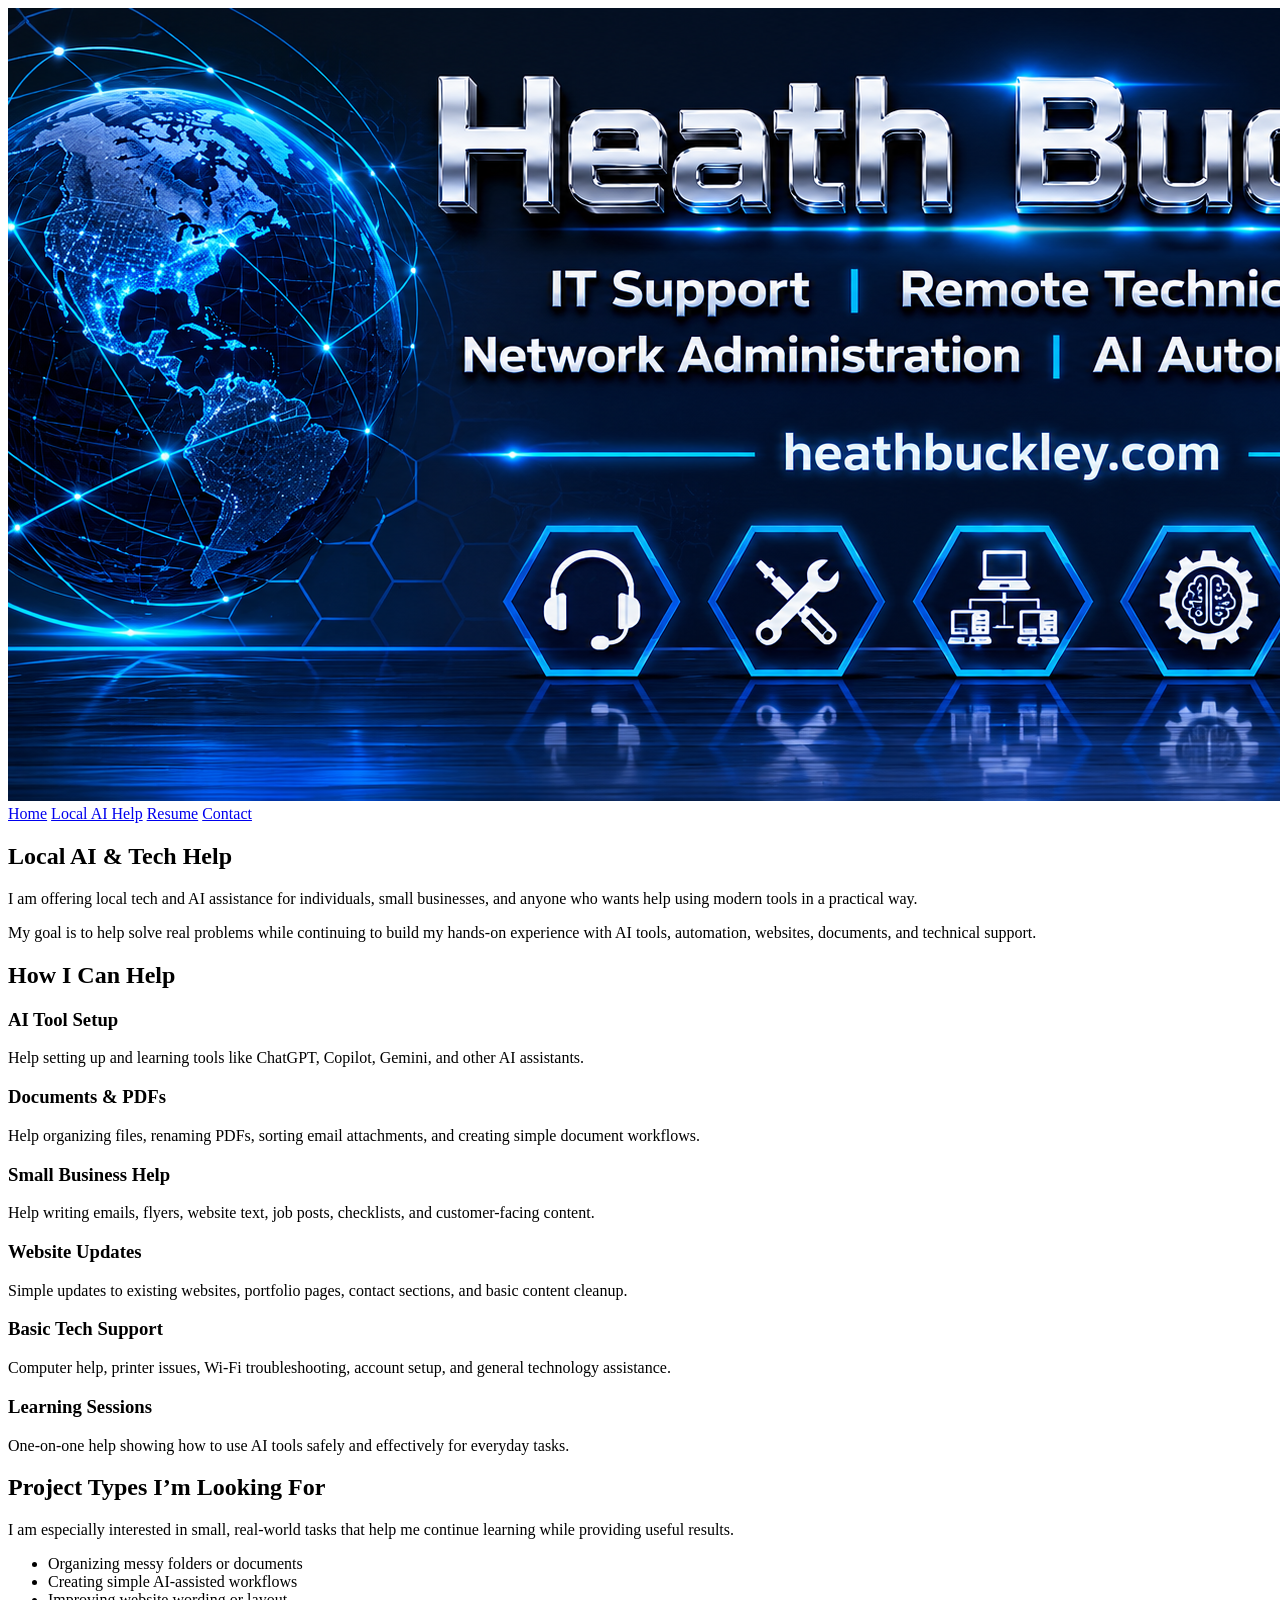
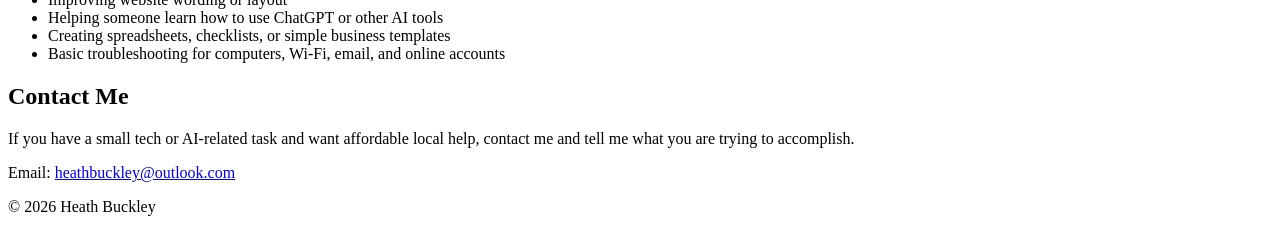
==== local-ai-help.html @ 656ecb01 "Add local AI help page This file provides information about local tech and AI assistance services of" ====
<!DOCTYPE html>
<html lang="en">
<head>
  <meta charset="UTF-8">
  <meta name="viewport" content="width=device-width, initial-scale=1.0">
  <title>Local AI & Tech Help | Heath Buckley</title>
  <link rel="stylesheet" href="style.css">
</head>
<body>

  <header class="hero">
    <img src="heathbuckley-header.png" alt="Heath Buckley Header" class="header-image">
  </header>

  <nav>
    <a href="index.html">Home</a>
    <a href="local-ai-help.html">Local AI Help</a>
    <a href="resume.pdf">Resume</a>
    <a href="mailto:heathbuckley@outlook.com">Contact</a>
  </nav>

  <main>

    <section class="card">
      <h1>Local AI & Tech Help</h1>

      <p>
        I am offering local tech and AI assistance for individuals, small businesses,
        and anyone who wants help using modern tools in a practical way.
      </p>

      <p>
        My goal is to help solve real problems while continuing to build my hands-on
        experience with AI tools, automation, websites, documents, and technical support.
      </p>
    </section>

    <section class="card">
      <h2>How I Can Help</h2>

      <div class="mini-grid">
        <div class="mini-card">
          <h3>AI Tool Setup</h3>
          <p>
            Help setting up and learning tools like ChatGPT, Copilot, Gemini,
            and other AI assistants.
          </p>
        </div>

        <div class="mini-card">
          <h3>Documents & PDFs</h3>
          <p>
            Help organizing files, renaming PDFs, sorting email attachments,
            and creating simple document workflows.
          </p>
        </div>

        <div class="mini-card">
          <h3>Small Business Help</h3>
          <p>
            Help writing emails, flyers, website text, job posts, checklists,
            and customer-facing content.
          </p>
        </div>

        <div class="mini-card">
          <h3>Website Updates</h3>
          <p>
            Simple updates to existing websites, portfolio pages, contact sections,
            and basic content cleanup.
          </p>
        </div>

        <div class="mini-card">
          <h3>Basic Tech Support</h3>
          <p>
            Computer help, printer issues, Wi-Fi troubleshooting, account setup,
            and general technology assistance.
          </p>
        </div>

        <div class="mini-card">
          <h3>Learning Sessions</h3>
          <p>
            One-on-one help showing how to use AI tools safely and effectively
            for everyday tasks.
          </p>
        </div>
      </div>
    </section>

    <section class="card">
      <h2>Project Types I’m Looking For</h2>

      <p>
        I am especially interested in small, real-world tasks that help me continue
        learning while providing useful results.
      </p>

      <ul>
        <li>Organizing messy folders or documents</li>
        <li>Creating simple AI-assisted workflows</li>
        <li>Improving website wording or layout</li>
        <li>Helping someone learn how to use ChatGPT or other AI tools</li>
        <li>Creating spreadsheets, checklists, or simple business templates</li>
        <li>Basic troubleshooting for computers, Wi-Fi, email, and online accounts</li>
      </ul>
    </section>

    <section class="card">
      <h2>Contact Me</h2>

      <p>
        If you have a small tech or AI-related task and want affordable local help,
        contact me and tell me what you are trying to accomplish.
      </p>

      <p>
        Email:
        <a href="mailto:heathbuckley@outlook.com">heathbuckley@outlook.com</a>
      </p>
    </section>

  </main>

  <footer>
    <p>&copy; 2026 Heath Buckley</p>
  </footer>

</body>
</html>
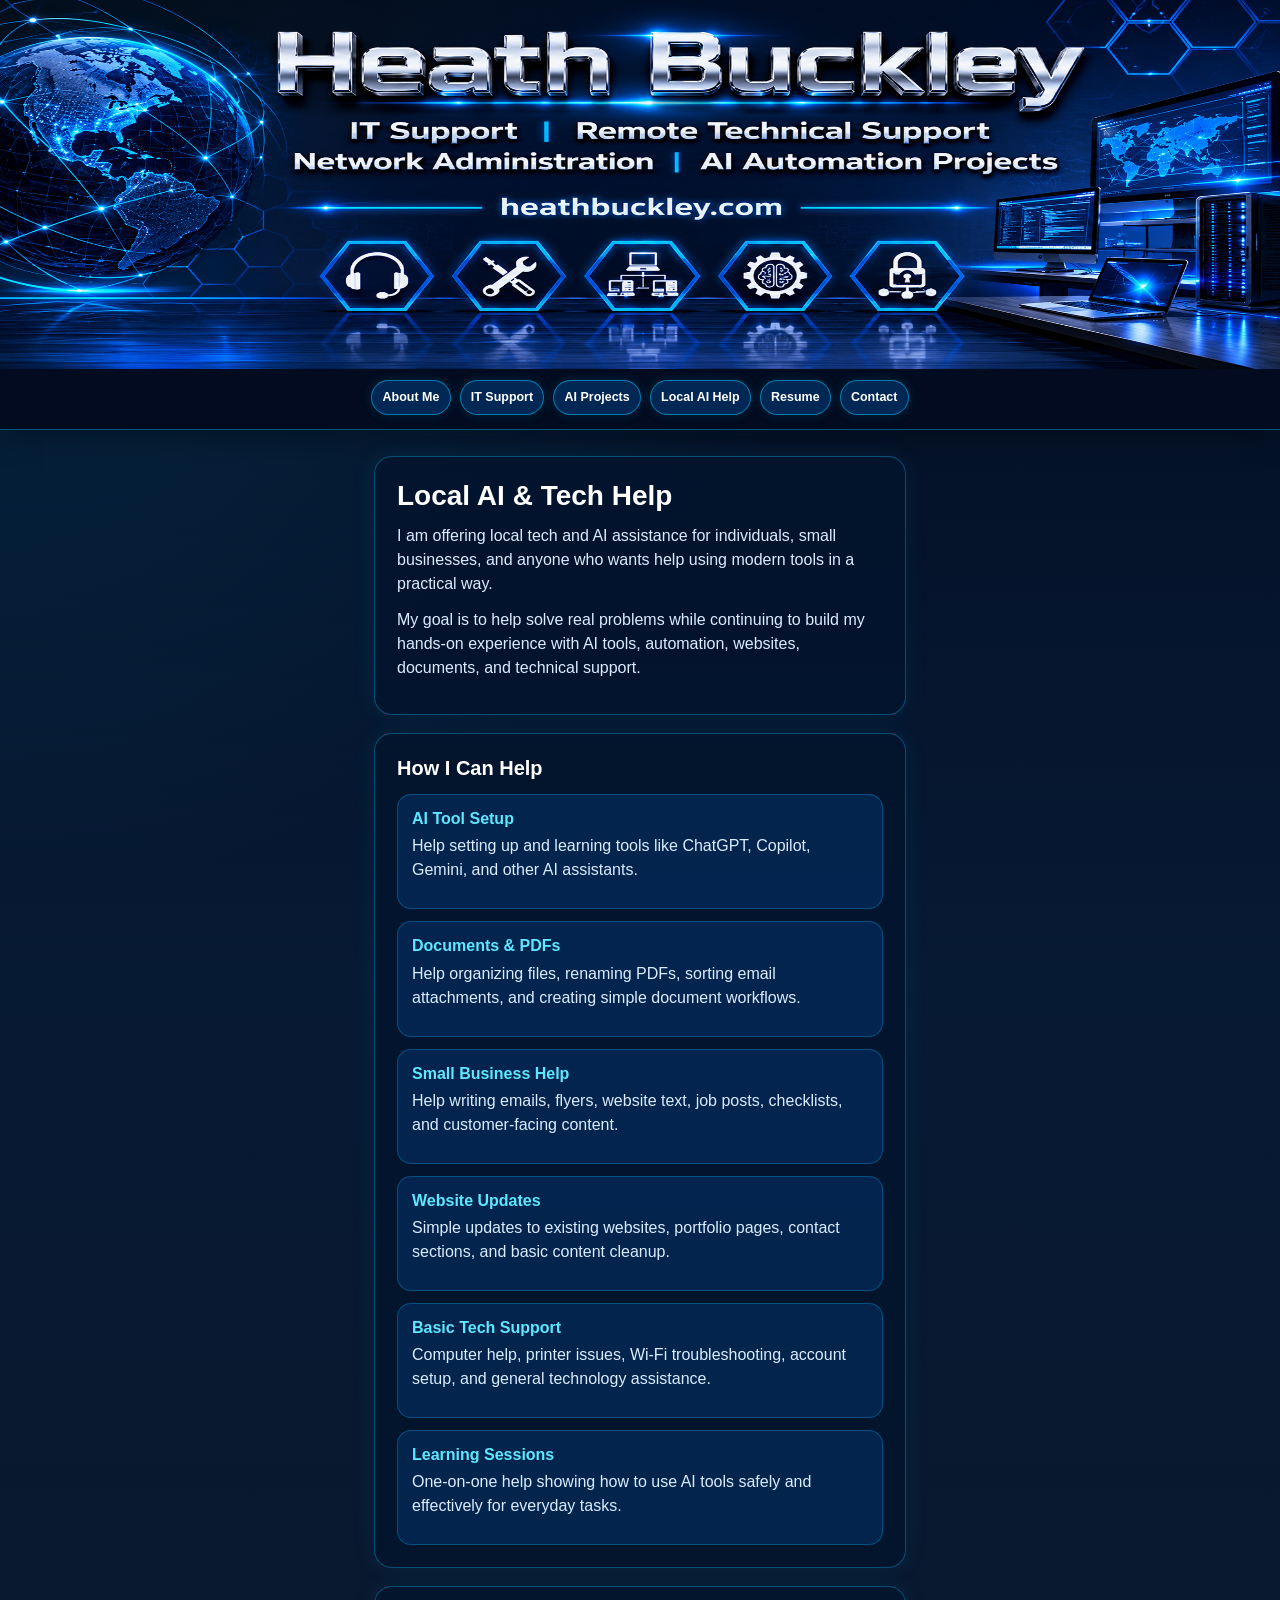
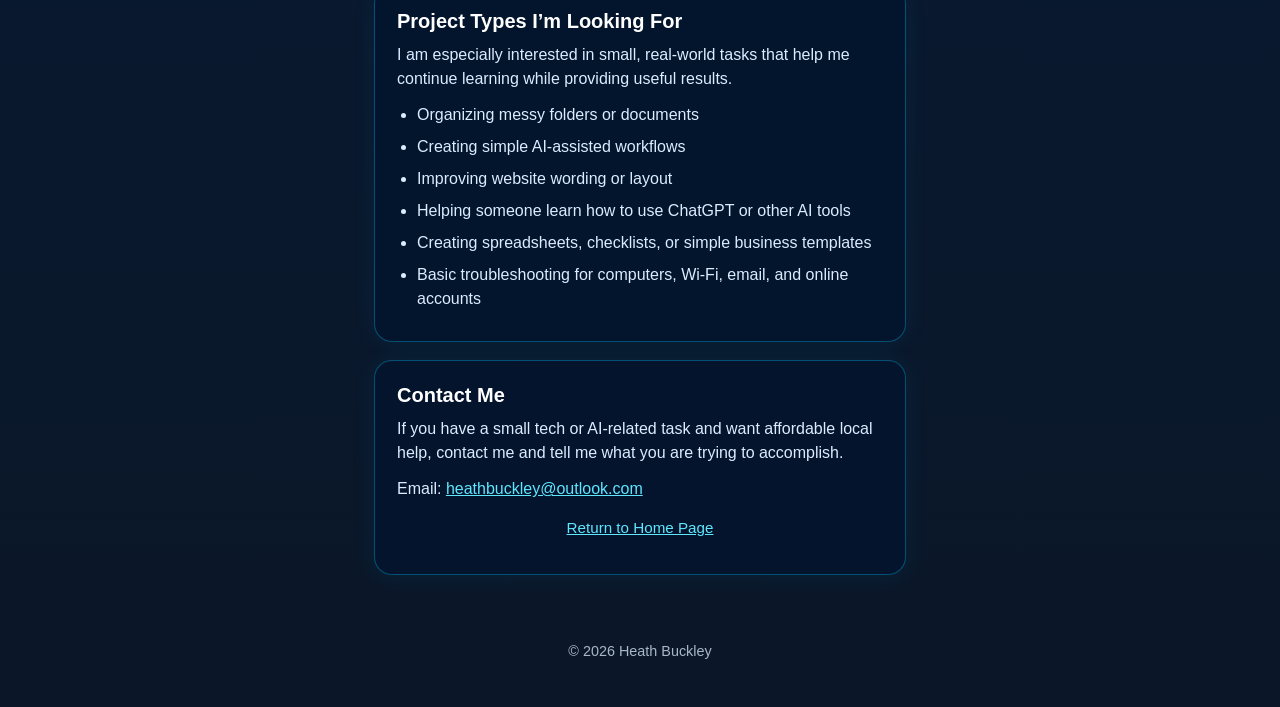
==== commit 9ef68a09: "Match Local AI Help page styling to homepage" ====
--- a/local-ai-help.html
+++ b/local-ai-help.html
@@ -1,27 +1,180 @@
 <!DOCTYPE html>
 <html lang="en">
 <head>
-  <meta charset="UTF-8">
-  <meta name="viewport" content="width=device-width, initial-scale=1.0">
-  <title>Local AI & Tech Help | Heath Buckley</title>
-  <link rel="stylesheet" href="style.css">
+  <meta charset="UTF-8" />
+  <meta name="viewport" content="width=device-width, initial-scale=1.0" />
+  <title>Local AI Help | Heath Buckley</title>
+
+  <style>
+    * {
+      box-sizing: border-box;
+      margin: 0;
+      padding: 0;
+    }
+
+    html {
+      scroll-behavior: smooth;
+    }
+
+    body {
+      font-family: Arial, Helvetica, sans-serif;
+      line-height: 1.5;
+      background:
+        radial-gradient(circle at top left, rgba(0, 195, 255, 0.14), transparent 34%),
+        linear-gradient(180deg, #020b1f 0%, #071a34 42%, #0b1728 100%);
+      color: #dcecff;
+      min-height: 100vh;
+    }
+
+    .site-header {
+      background: #020b1f;
+      text-align: center;
+      border-bottom: 1px solid rgba(0, 195, 255, 0.4);
+      box-shadow: 0 8px 28px rgba(0, 0, 0, 0.28);
+    }
+
+    .header-card {
+      display: block;
+      width: 100%;
+      aspect-ratio: 1983 / 571;
+      object-fit: fill;
+      object-position: center;
+    }
+
+    .main-nav {
+      display: flex;
+      justify-content: center;
+      flex-wrap: wrap;
+      gap: clamp(7px, 0.7vw, 11px);
+      padding:
+        clamp(10px, 0.9vw, 14px)
+        clamp(10px, 0.8vw, 13px)
+        clamp(12px, 1.1vw, 18px);
+      background: #020b1f;
+    }
+
+    .main-nav a {
+      color: #ffffff;
+      text-decoration: none;
+      font-weight: 700;
+      font-size: clamp(0.78rem, 0.9vw, 0.95rem);
+      padding:
+        clamp(6px, 0.55vw, 8px)
+        clamp(10px, 0.8vw, 14px);
+      border: 1px solid rgba(0, 195, 255, 0.55);
+      border-radius: 999px;
+      background: rgba(0, 80, 160, 0.42);
+      box-shadow: 0 0 12px rgba(0, 195, 255, 0.15);
+    }
+
+    .main-nav a:hover {
+      background: rgba(0, 195, 255, 0.28);
+    }
+
+    .body-wrap {
+      width: min(92vw, 560px);
+      margin: clamp(20px, 2vw, 28px) auto 42px;
+      padding: 0 14px;
+    }
+
+    .body-card {
+      background: rgba(3, 20, 46, 0.82);
+      border: 1px solid rgba(0, 195, 255, 0.35);
+      border-radius: 18px;
+      padding: 22px;
+      margin-bottom: 18px;
+      box-shadow: 0 0 24px rgba(0, 195, 255, 0.08);
+    }
+
+    h1, h2, h3 {
+      color: #ffffff;
+      line-height: 1.2;
+    }
+
+    h1 {
+      font-size: 1.75rem;
+      margin-bottom: 12px;
+    }
+
+    h2 {
+      font-size: 1.25rem;
+      margin-bottom: 10px;
+    }
+
+    h3 {
+      color: #5ee7ff;
+      font-size: 1rem;
+      margin-bottom: 6px;
+    }
+
+    p {
+      margin-bottom: 12px;
+    }
+
+    ul {
+      margin-left: 20px;
+      margin-top: 10px;
+    }
+
+    li {
+      margin-bottom: 8px;
+    }
+
+    a {
+      color: #5ee7ff;
+    }
+
+    .mini-grid {
+      display: grid;
+      grid-template-columns: 1fr;
+      gap: 12px;
+      margin-top: 14px;
+    }
+
+    .mini-card {
+      background: rgba(0, 80, 160, 0.28);
+      border: 1px solid rgba(0, 195, 255, 0.28);
+      border-radius: 14px;
+      padding: 14px;
+    }
+
+    .back-note {
+      text-align: center;
+      margin-top: 16px;
+      font-size: 0.95rem;
+    }
+
+    footer {
+      text-align: center;
+      padding: 24px 14px 32px;
+      color: rgba(220, 236, 255, 0.75);
+      font-size: 0.9rem;
+    }
+  </style>
 </head>
+
 <body>
 
-  <header class="hero">
-    <img src="heathbuckley-header.png" alt="Heath Buckley Header" class="header-image">
+  <header class="site-header">
+    <img
+      src="heathbuckley-header.png"
+      alt="Heath Buckley - IT Support, Remote Technical Support, Network Administration, AI Automation Projects"
+      class="header-card"
+    />
+
+    <nav class="main-nav">
+      <a href="index.html#about">About Me</a>
+      <a href="index.html#it-support">IT Support</a>
+      <a href="index.html#ai-projects">AI Projects</a>
+      <a href="local-ai-help.html">Local AI Help</a>
+      <a href="index.html#resume">Resume</a>
+      <a href="index.html#contact">Contact</a>
+    </nav>
   </header>
 
-  <nav>
-    <a href="index.html">Home</a>
-    <a href="local-ai-help.html">Local AI Help</a>
-    <a href="resume.pdf">Resume</a>
-    <a href="mailto:heathbuckley@outlook.com">Contact</a>
-  </nav>
-
-  <main>
-
-    <section class="card">
+  <main class="body-wrap">
+
+    <section class="body-card">
       <h1>Local AI & Tech Help</h1>
 
       <p>
@@ -35,7 +188,7 @@
       </p>
     </section>
 
-    <section class="card">
+    <section class="body-card">
       <h2>How I Can Help</h2>
 
       <div class="mini-grid">
@@ -89,7 +242,7 @@
       </div>
     </section>
 
-    <section class="card">
+    <section class="body-card">
       <h2>Project Types I’m Looking For</h2>
 
       <p>
@@ -107,7 +260,7 @@
       </ul>
     </section>
 
-    <section class="card">
+    <section class="body-card">
       <h2>Contact Me</h2>
 
       <p>
@@ -118,6 +271,10 @@
       <p>
         Email:
         <a href="mailto:heathbuckley@outlook.com">heathbuckley@outlook.com</a>
+      </p>
+
+      <p class="back-note">
+        <a href="index.html">Return to Home Page</a>
       </p>
     </section>
 
